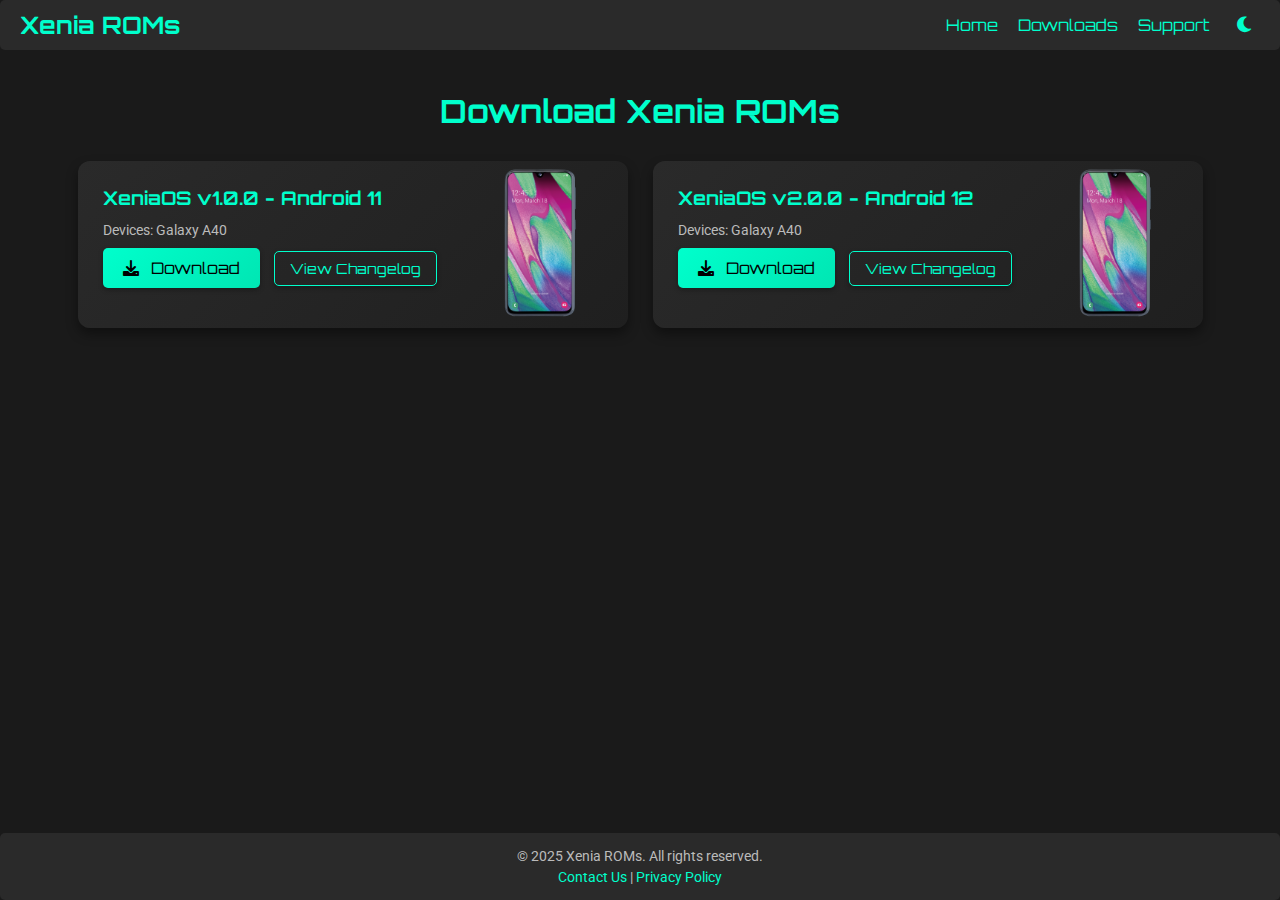
==== index.html @ 2bcf8c5d "Initial bomb" ====
<!DOCTYPE html>
<html lang="en">
<head>
  <meta charset="UTF-8">
  <meta name="viewport" content="width=device-width, initial-scale=1.0">
  <title>Xenia ROM Downloads</title>
  <link rel="preload" href="https://fonts.googleapis.com/css2?family=Orbitron&family=Roboto&display=swap" as="style">
  <link rel="stylesheet" href="https://cdnjs.cloudflare.com/ajax/libs/font-awesome/6.0.0/css/all.min.css">
  <link href="https://fonts.googleapis.com/css2?family=Orbitron&family=Roboto&display=swap" rel="stylesheet">
  <link rel="stylesheet" href="styles.css">
</head>
<body class="dark-theme">
  <header class="site-header">
    <h1>Xenia ROMs</h1>
    <nav>
      <a href="welcome.html">Home</a>
      <a href="index.html">Downloads</a>
      <a href="#contact" class="contact-link">Support</a>
      <button class="theme-toggle" aria-label="Toggle theme">
        <i class="fas fa-moon"></i>
      </button>
    </nav>
  </header>
  <section class="downloads-container">
    <h1>Download Xenia ROMs</h1>
    <div class="rom-grid">
      <div class="rom-card" data-device="Galaxy A40">
        <div class="rom-card-content">
          <h3>XeniaOS v1.0.0 - Android 11</h3>
          <p class="devices">Devices: Galaxy A40</p>
          <a href="https://your-download-link.com/pixelrom" class="download-btn" aria-label="Download XeniaOS v1.3 for Galaxy A40"><i class="fas fa-download"></i> Download</a>
          <button class="changelog-toggle" aria-expanded="false">View Changelog</button>
          <div class="changelog-content">
            <h4>Changelog - v1.3 (April 8, 2025)</h4>
            <ul>
              <li>Added: blablablabla</li>
              <li>Fixed: blablablabla</li>
              <li>Improved: blablablabla</li>
            </ul>
          </div>
        </div>
        <div class="rom-card-image">
          <img src="images/galaxya40.png" alt="Samsung Galaxy A40 device" loading="lazy">
        </div>
      </div>
      <div class="rom-card" data-device="Galaxy A40">
        <div class="rom-card-content">
          <h3>XeniaOS v2.0.0 - Android 12</h3>
          <p class="devices">Devices: Galaxy A40</p>
          <a href="https://your-download-link.com/onerom" class="download-btn" aria-label="Download XeniaOS v2.0 for Galaxy A40"><i class="fas fa-download"></i> Download</a>
          <button class="changelog-toggle" aria-expanded="false">View Changelog</button>
          <div class="changelog-content">
            <h4>Changelog - v2.0 (April 9, 2025)</h4>
            <ul>
              <li>Added: blablablabla</li>
              <li>Fixed: blablablabla</li>
              <li>Improved: blablablabla</li>
            </ul>
          </div>
        </div>
        <div class="rom-card-image">
          <img src="images/galaxya40.png" alt="Samsung Galaxy A40 device" loading="lazy">
        </div>
      </div>
    </div>
  </section>
  <footer class="site-footer">
    <p>© 2025 Xenia ROMs. All rights reserved.</p>
    <p><a href="#contact" class="contact-link">Contact Us</a> | <a href="#privacy">Privacy Policy</a></p>
  </footer>
  <div class="modal" id="contact-modal">
    <div class="modal-content">
      <span class="close-modal">×</span>
      <h2>Contact Us</h2>
      <form id="contact-form">
        <label for="name">Name:</label>
        <input type="text" id="name" name="name" required>
        <label for="email">Email:</label>
        <input type="email" id="email" name="email" required>
        <label for="message">Message:</label>
        <textarea id="message" name="message" required></textarea>
        <button type="submit">Send</button>
      </form>
    </div>
  </div>
  <script src="script.js"></script>
</body>
</html>
---- styles.css ----
/* Xenia */
:root {
  --background: #1A1A1A;
  --text: #FFFFFF;
  --accent: #00FFCC;
  --accent-hover: #00E6B3;
  --card-bg: linear-gradient(135deg, #2A2A2A 0%, #1F1F1F 100%);
  --header-footer-bg: #2A2A2A;
  --secondary-text: #BBBBBB;
}

.light-theme {
  --background: #FFFFFF;
  --text: #1A1A1A;
  --accent: #00CC99;
  --accent-hover: #00B386;
  --card-bg: linear-gradient(135deg, #F5F5F5 0%, #E0E0E0 100%);
  --header-footer-bg: #E0E0E0;
  --secondary-text: #666666;
}

body {
  font-family: 'Roboto', sans-serif;
  background: var(--background);
  color: var(--text);
  margin: 0;
  display: flex;
  flex-direction: column;
  min-height: 100vh;
  overflow-x: hidden;
}

.site-header {
  display: flex;
  justify-content: space-between;
  align-items: center;
  padding: 10px 20px;
  background: var(--header-footer-bg);
  border-radius: 5px;
  margin: 0;
  width: 100%;
  box-sizing: border-box;
}

.site-header h1 {
  font-family: 'Orbitron', sans-serif;
  color: var(--accent);
  font-size: 24px;
  margin: 0;
}

.site-header nav {
  display: flex;
  align-items: center;
}

.site-header nav a {
  color: var(--accent);
  text-decoration: none;
  margin-left: 20px;
  font-family: 'Orbitron', sans-serif;
}

.site-header nav a:hover,
.site-header nav a:focus {
  color: var(--accent-hover);
  outline: none;
  text-decoration: underline;
}

.theme-toggle {
  background: none;
  border: none;
  color: var(--accent);
  font-size: 18px;
  cursor: pointer;
  margin-left: 20px;
}

.theme-toggle:hover,
.theme-toggle:focus {
  color: var(--accent-hover);
  outline: none;
}

.downloads-container {
  max-width: 1200px;
  margin: 0 auto;
  padding: 20px;
  flex: 1;
}

h1 {
  font-family: 'Orbitron', sans-serif;
  text-align: center;
  color: var(--accent);
  margin-bottom: 30px;
}

.rom-grid {
  display: flex;
  flex-wrap: wrap;
  gap: 25px;
  justify-content: center;
  padding-bottom: 10px;
}

.rom-card {
  background: var(--card-bg);
  padding: 25px;
  border-radius: 12px;
  box-shadow: 0 6px 12px rgba(0, 0, 0, 0.4);
  animation: fadeInUp 0.5s ease-out;
  display: flex;
  justify-content: space-between;
  align-items: center;
  gap: 20px;
  min-width: 500px;
  flex-shrink: 0;
  position: relative;
}

.rom-card-content {
  flex: 1;
  min-width: 0;
  max-width: 320px;
  white-space: nowrap;
}

.rom-card-image {
  flex: 0 0 100px;
  text-align: center;
  position: absolute;
  right: 50px;
  top: 50%;
  transform: translateY(-50%);
}

.rom-card-image img {
  max-width: 100%;
  width: 75px;
  height: auto;
  border-radius: 5px;
  animation: pulse 2s infinite;
  transition: transform 0.2s ease;
}

.rom-card-image img:hover {
  transform: scale(1.05);
  animation: none;
}

@keyframes fadeInUp {
  from { opacity: 0; transform: translateY(20px); }
  to { opacity: 1; transform: translateY(0); }
}

.rom-card:hover {
  transform: translateY(-5px);
  transition: transform 0.3s ease;
}

h3 {
  font-family: 'Orbitron', sans-serif;
  color: var(--accent);
  margin: 0 0 12px;
}

.devices {
  font-size: 14px;
  color: var(--secondary-text);
  margin: 0 0 10px;
}

@keyframes fadeIn {
  from { opacity: 0; }
  to { opacity: 1; }
}

.download-btn {
  display: inline-block;
  align-items: center;
  padding: 10px 20px;
  background: linear-gradient(135deg, var(--accent), var(--accent-hover));
  color: #000000;
  text-decoration: none;
  border-radius: 5px;
  transition: transform 0.2s ease, background 0.2s ease;
  animation: pulse 2s infinite;
  font-family: 'Orbitron', sans-serif;
  font-size: 16px;
  box-shadow: 0 2px 5px rgba(0, 0, 0, 0.3);
  margin-right: 10px;
}

.download-btn i {
  margin-right: 8px;
  color: #000000;
}

.download-btn:hover,
.download-btn:focus {
  transform: scale(1.05);
  background: linear-gradient(135deg, var(--accent-hover), var(--accent));
  outline: none;
}

.light-theme .download-btn {
  color: #FFFFFF;
}

.light-theme .download-btn i {
  color: #FFFFFF;
}

.changelog-toggle {
  display: inline-block;
  align-items: center;
  background: none;
  border: 1px solid var(--accent);
  color: var(--accent);
  padding: 8px 15px;
  border-radius: 5px;
  cursor: pointer;
  transition: background 0.2s ease;
  font-family: 'Orbitron', sans-serif;
  font-size: 14px;
  box-shadow: 0 2px 5px rgba(0, 0, 0, 0.3);
}

.changelog-toggle i {
  margin-right: 8px;
  color: var(--accent);
}

.changelog-toggle:hover,
.changelog-toggle:focus {
  background: var(--accent);
  color: #000000;
  outline: none;
}

.changelog-toggle:hover i,
.changelog-toggle:focus i {
  color: #000000;
}

.light-theme .changelog-toggle {
  color: var(--accent);
}

.light-theme .changelog-toggle i {
  color: var(--accent);
}

.light-theme .changelog-toggle:hover,
.light-theme .changelog-toggle:focus {
  color: #FFFFFF;
}

.light-theme .changelog-toggle:hover i,
.light-theme .changelog-toggle:focus i {
  color: #FFFFFF;
}

.changelog-content {
  max-height: 0;
  overflow: hidden;
  transition: max-height 0.3s ease-out;
  margin-top: 15px;
}

.changelog-content.active {
  max-height: 250px;
}

.changelog-content h4 {
  color: var(--accent);
  margin: 10px 0;
}

.changelog-content ul {
  list-style: disc;
  padding-left: 20px;
  color: var(--secondary-text);
}

.site-footer {
  text-align: center;
  padding: 10px 0;
  background: var(--header-footer-bg);
  border-radius: 5px;
  width: 100%;
  box-sizing: border-box;
}

.site-footer p {
  margin: 5px 0;
  font-size: 14px;
  color: var(--secondary-text);
}

.site-footer a {
  color: var(--accent);
  text-decoration: none;
}

.site-footer a:hover,
.site-footer a:focus {
  color: var(--accent-hover);
  text-decoration: underline;
  outline: none;
}

.modal {
  display: none;
  position: fixed;
  top: 0;
  left: 0;
  width: 100%;
  height: 100%;
  background: rgba(0, 0, 0, 0.5);
  z-index: 1000;
}

.modal-content {
  background: var(--background);
  padding: 20px;
  border-radius: 5px;
  width: 90%;
  max-width: 500px;
  margin: 10% auto;
  position: relative;
  box-shadow: 0 5px 15px rgba(0, 0, 0, 0.5);
}

.close-modal {
  position: absolute;
  top: 10px;
  right: 15px;
  font-size: 24px;
  cursor: pointer;
  color: var(--accent);
}

.close-modal:hover,
.close-modal:focus {
  color: var(--accent-hover);
  outline: none;
}

.modal-content h2 {
  font-family: 'Orbitron', sans-serif;
  color: var(--accent);
  margin-bottom: 20px;
}

.modal-content form {
  display: flex;
  flex-direction: column;
  gap: 15px;
}

.modal-content label {
  font-family: 'Roboto', sans-serif;
  color: var(--text);
}

.modal-content input,
.modal-content textarea {
  padding: 10px;
  border: 1px solid var(--accent);
  border-radius: 5px;
  background: var(--header-footer-bg);
  color: var(--text);
  font-family: 'Roboto', sans-serif;
}

.modal-content textarea {
  resize: vertical;
  min-height: 100px;
}

.modal-content button {
  padding: 10px;
  background: var(--accent);
  border: none;
  border-radius: 5px;
  color: var(--text);
  font-family: 'Orbitron', sans-serif;
  cursor: pointer;
  transition: background 0.2s ease;
}

.modal-content button:hover,
.modal-content button:focus {
  background: var(--accent-hover);
  outline: none;
}

@media (max-width: 600px) {
  .rom-card {
    flex-direction: column;
    align-items: flex-start;
    min-width: 320px;
  }

  .rom-card-content {
    max-width: 100%;
    white-space: normal;
  }

  .download-btn {
    display: block;
    margin-bottom: 10px;
    margin-right: 0;
  }

  .changelog-toggle {
    display: block;
  }

  .rom-card-image {
    position: static;
    width: 100%;
    text-align: left;
    transform: none;
  }

  .rom-card-image img {
    width: 100px;
  }
}

@media (min-width: 601px) {
  .rom-card {
    flex-direction: row;
  }
}

@keyframes pulse {
  0% { box-shadow: 0 0 0 0 rgba(0, 255, 204, 0.7); }
  70% { box-shadow: 0 0 0 10px rgba(0, 255, 204, 0); }
  100% { box-shadow: 0 0 0 0 rgba(0, 255, 204, 0); }
}
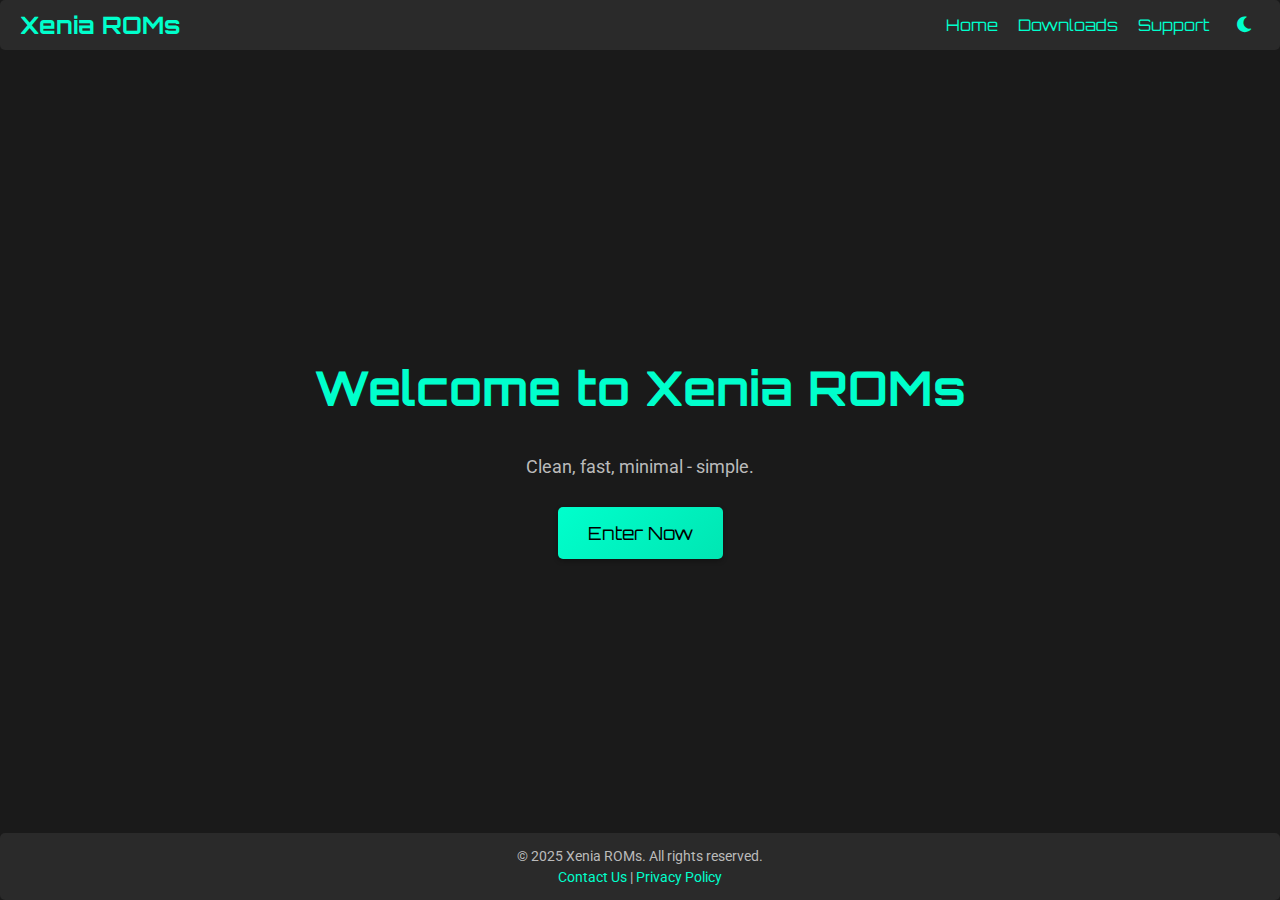
==== commit 32fca179: "Initial bomb again" ====
--- a/index.html
+++ b/index.html
@@ -3,66 +3,28 @@
 <head>
   <meta charset="UTF-8">
   <meta name="viewport" content="width=device-width, initial-scale=1.0">
-  <title>Xenia ROM Downloads</title>
+  <title>Welcome to Xenia ROMs</title>
   <link rel="preload" href="https://fonts.googleapis.com/css2?family=Orbitron&family=Roboto&display=swap" as="style">
   <link rel="stylesheet" href="https://cdnjs.cloudflare.com/ajax/libs/font-awesome/6.0.0/css/all.min.css">
   <link href="https://fonts.googleapis.com/css2?family=Orbitron&family=Roboto&display=swap" rel="stylesheet">
-  <link rel="stylesheet" href="styles.css">
+  <link rel="stylesheet" href="welcome.css">
 </head>
 <body class="dark-theme">
   <header class="site-header">
     <h1>Xenia ROMs</h1>
     <nav>
-      <a href="welcome.html">Home</a>
-      <a href="index.html">Downloads</a>
+      <a href="index.html">Home</a>
+      <a href="downloads.html">Downloads</a>
       <a href="#contact" class="contact-link">Support</a>
       <button class="theme-toggle" aria-label="Toggle theme">
         <i class="fas fa-moon"></i>
       </button>
     </nav>
   </header>
-  <section class="downloads-container">
-    <h1>Download Xenia ROMs</h1>
-    <div class="rom-grid">
-      <div class="rom-card" data-device="Galaxy A40">
-        <div class="rom-card-content">
-          <h3>XeniaOS v1.0.0 - Android 11</h3>
-          <p class="devices">Devices: Galaxy A40</p>
-          <a href="https://your-download-link.com/pixelrom" class="download-btn" aria-label="Download XeniaOS v1.3 for Galaxy A40"><i class="fas fa-download"></i> Download</a>
-          <button class="changelog-toggle" aria-expanded="false">View Changelog</button>
-          <div class="changelog-content">
-            <h4>Changelog - v1.3 (April 8, 2025)</h4>
-            <ul>
-              <li>Added: blablablabla</li>
-              <li>Fixed: blablablabla</li>
-              <li>Improved: blablablabla</li>
-            </ul>
-          </div>
-        </div>
-        <div class="rom-card-image">
-          <img src="images/galaxya40.png" alt="Samsung Galaxy A40 device" loading="lazy">
-        </div>
-      </div>
-      <div class="rom-card" data-device="Galaxy A40">
-        <div class="rom-card-content">
-          <h3>XeniaOS v2.0.0 - Android 12</h3>
-          <p class="devices">Devices: Galaxy A40</p>
-          <a href="https://your-download-link.com/onerom" class="download-btn" aria-label="Download XeniaOS v2.0 for Galaxy A40"><i class="fas fa-download"></i> Download</a>
-          <button class="changelog-toggle" aria-expanded="false">View Changelog</button>
-          <div class="changelog-content">
-            <h4>Changelog - v2.0 (April 9, 2025)</h4>
-            <ul>
-              <li>Added: blablablabla</li>
-              <li>Fixed: blablablabla</li>
-              <li>Improved: blablablabla</li>
-            </ul>
-          </div>
-        </div>
-        <div class="rom-card-image">
-          <img src="images/galaxya40.png" alt="Samsung Galaxy A40 device" loading="lazy">
-        </div>
-      </div>
-    </div>
+  <section class="hero">
+    <h1>Welcome to Xenia ROMs</h1>
+    <p>Clean, fast, minimal - simple.</p>
+    <a href="downloads.html" class="enter-btn">Enter Now</a>
   </section>
   <footer class="site-footer">
     <p>© 2025 Xenia ROMs. All rights reserved.</p>
@@ -83,6 +45,6 @@
       </form>
     </div>
   </div>
-  <script src="script.js"></script>
+  <script src="welcome.js"></script>
 </body>
 </html>--- a/welcome.css
+++ b/welcome.css
@@ -0,0 +1,241 @@
+/* Xenia */
+:root {
+  --background: #1A1A1A;
+  --text: #FFFFFF;
+  --accent: #00FFCC;
+  --accent-hover: #00E6B3;
+  --header-footer-bg: #2A2A2A;
+  --secondary-text: #BBBBBB;
+}
+
+.light-theme {
+  --background: #FFFFFF;
+  --text: #1A1A1A;
+  --accent: #00CC99;
+  --accent-hover: #00B386;
+  --header-footer-bg: #E0E0E0;
+  --secondary-text: #666666;
+}
+
+body {
+  font-family: 'Roboto', sans-serif;
+  background: var(--background);
+  color: var(--text);
+  margin: 0;
+  display: flex;
+  flex-direction: column;
+  min-height: 100vh;
+}
+
+.site-header {
+  display: flex;
+  justify-content: space-between;
+  align-items: center;
+  padding: 10px 20px;
+  background: var(--header-footer-bg);
+  border-radius: 5px;
+  margin: 0;
+  width: 100%;
+  box-sizing: border-box;
+}
+
+.site-header h1 {
+  font-family: 'Orbitron', sans-serif;
+  color: var(--accent);
+  font-size: 24px;
+  margin: 0;
+}
+
+.site-header nav {
+  display: flex;
+  align-items: center;
+}
+
+.site-header nav a {
+  color: var(--accent);
+  text-decoration: none;
+  margin-left: 20px;
+  font-family: 'Orbitron', sans-serif;
+}
+
+.site-header nav a:hover,
+.site-header nav a:focus {
+  color: var(--accent-hover);
+  outline: none;
+  text-decoration: underline;
+}
+
+.theme-toggle {
+  background: none;
+  border: none;
+  color: var(--accent);
+  font-size: 18px;
+  cursor: pointer;
+  margin-left: 20px;
+}
+
+.theme-toggle:hover,
+.theme-toggle:focus {
+  color: var(--accent-hover);
+  outline: none;
+}
+
+.hero {
+  flex: 1;
+  display: flex;
+  flex-direction: column;
+  justify-content: center;
+  align-items: center;
+  text-align: center;
+  padding: 20px;
+}
+
+.hero h1 {
+  font-family: 'Orbitron', sans-serif;
+  color: var(--accent);
+  font-size: 48px;
+  margin-bottom: 20px;
+}
+
+.hero p {
+  font-size: 18px;
+  color: var(--secondary-text);
+  margin-bottom: 30px;
+}
+
+.enter-btn {
+  display: inline-block;
+  padding: 15px 30px;
+  background: linear-gradient(135deg, var(--accent), var(--accent-hover));
+  color: #000000;
+  text-decoration: none;
+  border-radius: 5px;
+  font-family: 'Orbitron', sans-serif;
+  font-size: 18px;
+  transition: transform 0.2s ease, background 0.2s ease;
+  box-shadow: 0 2px 5px rgba(0, 0, 0, 0.3);
+}
+
+.enter-btn:hover,
+.enter-btn:focus {
+  transform: scale(1.05);
+  background: linear-gradient(135deg, var(--accent-hover), var(--accent));
+  outline: none;
+}
+
+.light-theme .enter-btn {
+  color: #FFFFFF;
+}
+
+.site-footer {
+  text-align: center;
+  padding: 10px 0;
+  background: var(--header-footer-bg);
+  border-radius: 5px;
+  width: 100%;
+  box-sizing: border-box;
+}
+
+.site-footer p {
+  margin: 5px 0;
+  font-size: 14px;
+  color: var(--secondary-text);
+}
+
+.site-footer a {
+  color: var(--accent);
+  text-decoration: none;
+}
+
+.site-footer a:hover,
+.site-footer a:focus {
+  color: var(--accent-hover);
+  text-decoration: underline;
+  outline: none;
+}
+
+.modal {
+  display: none;
+  position: fixed;
+  top: 0;
+  left: 0;
+  width: 100%;
+  height: 100%;
+  background: rgba(0, 0, 0, 0.5);
+  z-index: 1000;
+}
+
+.modal-content {
+  background: var(--background);
+  padding: 20px;
+  border-radius: 5px;
+  width: 90%;
+  max-width: 500px;
+  margin: 10% auto;
+  position: relative;
+  box-shadow: 0 5px 15px rgba(0, 0, 0, 0.5);
+}
+
+.close-modal {
+  position: absolute;
+  top: 10px;
+  right: 15px;
+  font-size: 24px;
+  cursor: pointer;
+  color: var(--accent);
+}
+
+.close-modal:hover,
+.close-modal:focus {
+  color: var(--accent-hover);
+  outline: none;
+}
+
+.modal-content h2 {
+  font-family: 'Orbitron', sans-serif;
+  color: var(--accent);
+  margin-bottom: 20px;
+}
+
+.modal-content form {
+  display: flex;
+  flex-direction: column;
+  gap: 15px;
+}
+
+.modal-content label {
+  font-family: 'Roboto', sans-serif;
+  color: var(--text);
+}
+
+.modal-content input,
+.modal-content textarea {
+  padding: 10px;
+  border: 1px solid var(--accent);
+  border-radius: 5px;
+  background: var(--header-footer-bg);
+  color: var(--text);
+  font-family: 'Roboto', sans-serif;
+}
+
+.modal-content textarea {
+  resize: vertical;
+  min-height: 100px;
+}
+
+.modal-content button {
+  padding: 10px;
+  background: var(--accent);
+  border: none;
+  border-radius: 5px;
+  color: var(--text);
+  font-family: 'Orbitron', sans-serif;
+  cursor: pointer;
+  transition: background 0.2s ease;
+}
+
+.modal-content button:hover,
+.modal-content button:focus {
+  background: var(--accent-hover);
+  outline: none;
+}